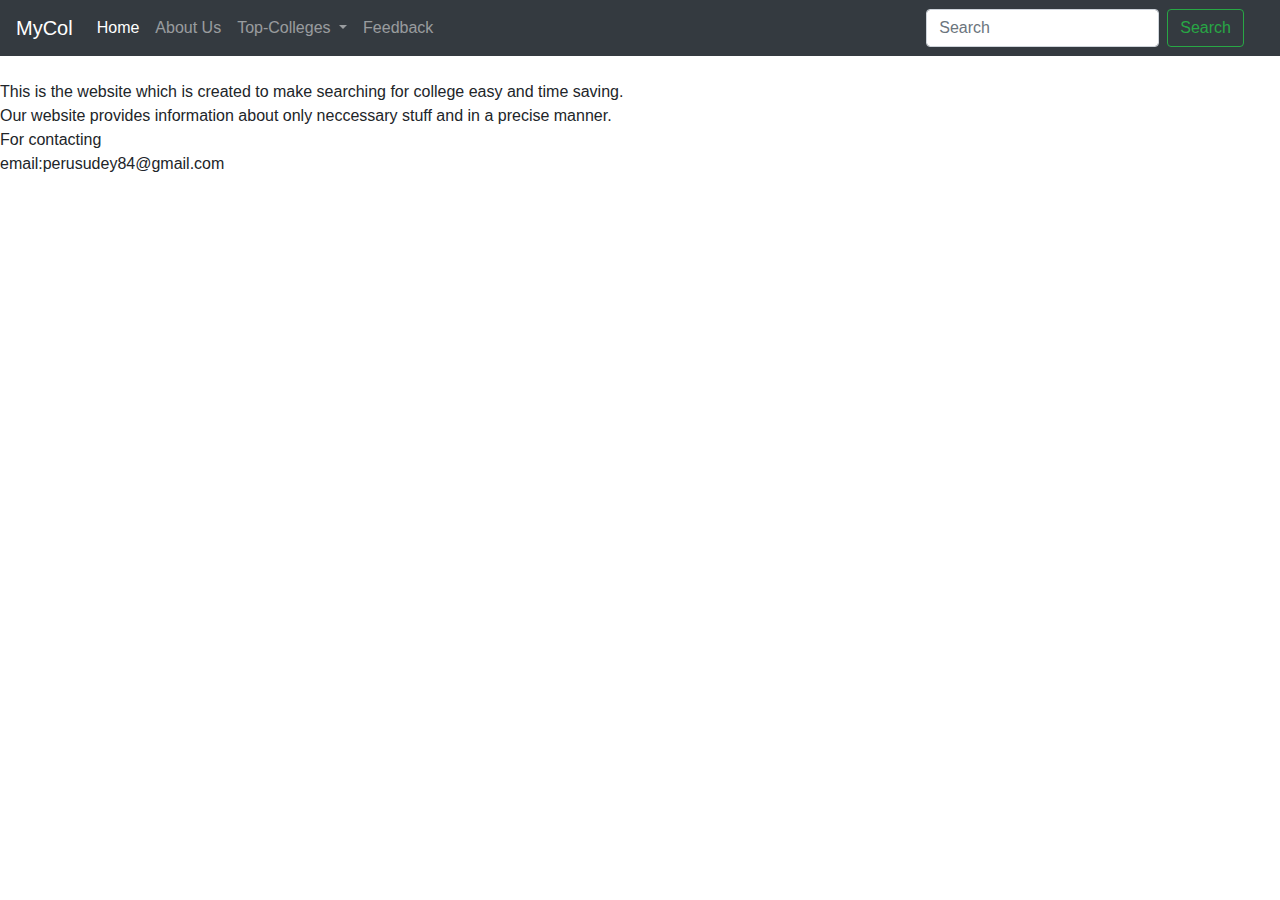
==== index.html @ ff6a6032 "Rename PROJECT TRAIL.HTML to index.html" ====
<html>
<head>
<title>website
</title>
<!-- Required meta tags always come first -->
<meta charset="utf-8">
<meta name="viewport" content="width=device-width, initial-scale=1, shrink-to-fit=no">
<meta http-equiv="x-ua-compatible" content="ie=edge">

<!-- Bootstrap CSS -->

<link rel="stylesheet" href="https://stackpath.bootstrapcdn.com/bootstrap/4.4.1/css/bootstrap.min.css" integrity="sha384-Vkoo8x4CGsO3+Hhxv8T/Q5PaXtkKtu6ug5TOeNV6gBiFeWPGFN9MuhOf23Q9Ifjh" crossorigin="anonymous">

<link rel="stylesheet" type='text/css' href='style.css'>
</head>

<body>

<!-- <nav class="navbar navbar-dark navbar-expand fixed-top">
    <div class="container-fluid">

    </div>
<p>MYCOL</p>

<ul>
<li><a href="project trail.html">Home</a></li>
<li><a href="#project trail.html">College</a>
<ul>
<li><a href="sies.html">S.I.E.S</a></li>
<li><a href="TERNA.html">TERNA</a><l/i>
<li><a href="rait.html">R.A.I.T</a></li>
<li><a href="pillai.html">PILLAI</a></li> 
<li><a href="agnel.html">FR.AGNEL</a></li>
</ul>
</li>
<li><a href="https://www.gmail.com">Contact us</a></li>
<li><a href="feedback.html">Feedback</a></li>
</ul>
</nav> -->
<nav class="navbar navbar-expand-lg navbar-dark bg-dark fixed-top">
    <a class="navbar-brand" href="#">MyCol</a>
    <button class="navbar-toggler" type="button" data-toggle="collapse" data-target="#navbarSupportedContent" aria-controls="navbarSupportedContent" aria-expanded="false" aria-label="Toggle navigation">
      <span class="navbar-toggler-icon"></span>
    </button>
  
    <div class="collapse navbar-collapse" id="navbarSupportedContent">
      <ul class="navbar-nav mr-auto">
        <li class="nav-item active">
          <a class="nav-link" href="#">Home <span class="sr-only">(current)</span></a>
        </li>
        <li class="nav-item">
          <a class="nav-link" href="#">About Us</a>
        </li>
        <li class="nav-item dropdown">
            <a class="nav-link dropdown-toggle" href="#" id="navbarDropdown" role="button" data-toggle="dropdown" aria-haspopup="true" aria-expanded="false">
              Top-Colleges
            </a>
            <div class="dropdown-menu" aria-labelledby="navbarDropdown">
              <a class="dropdown-item" href="sies.html">S.I.E.S</a>
              <div class="dropdown-divider"></div>
              <a class="dropdown-item" href="terna.html">TERNA</a>
              <div class="dropdown-divider"></div>
              <a class="dropdown-item" href="rait.html">R.A.I.T</a>
              <div class="dropdown-divider"></div>
              <a class="dropdown-item" href="pillai.html">PILLAI</a>
              <div class="dropdown-divider"></div>
              <a class="dropdown-item" href="agnel.html">FR.AGNEL</a>
            </div>
        </li>
        <li class="nav-item">
            <a class="nav-link" href="FEEDBACK.HTML">Feedback</a>
        </li>
      </ul>
      <form class="form-inline my-2 my-lg-0">
        <input class="form-control mr-sm-2" type="search" placeholder="Search" aria-label="Search">
        <button class="btn btn-outline-success my-2 my-sm-0" type="submit">Search</button>
      </form>
    </div>
</nav>
<h1>ABOUT US:</h1><br>
This is the website which is created to make searching for college easy and time saving.<br>
Our website provides information about only neccessary stuff and in a precise manner.<br>
For contacting <br>
email:perusudey84@gmail.com











<!-- Optional JavaScript -->
    <!-- jQuery first, then Popper.js, then Bootstrap JS -->
    <script src="https://code.jquery.com/jquery-3.4.1.slim.min.js" integrity="sha384-J6qa4849blE2+poT4WnyKhv5vZF5SrPo0iEjwBvKU7imGFAV0wwj1yYfoRSJoZ+n" crossorigin="anonymous"></script>
    <script src="https://cdn.jsdelivr.net/npm/popper.js@1.16.0/dist/umd/popper.min.js" integrity="sha384-Q6E9RHvbIyZFJoft+2mJbHaEWldlvI9IOYy5n3zV9zzTtmI3UksdQRVvoxMfooAo" crossorigin="anonymous"></script>
    <script src="https://stackpath.bootstrapcdn.com/bootstrap/4.4.1/js/bootstrap.min.js" integrity="sha384-wfSDF2E50Y2D1uUdj0O3uMBJnjuUD4Ih7YwaYd1iqfktj0Uod8GCExl3Og8ifwB6" crossorigin="anonymous"></script>
</body>
</html>
---- style.css ----
/* *
{
margin:0;
padding:0;
}
body
{
background-color:white;
}
nav
{
width:100%;
height:45px;
background-color:lightblue;
}
nav p
{
font-family:arial;
color:black;
font-size:24px;
line-height:40px;
float:left;
padding:0px 20px;
}
nav ul
{
float:left;
}
nav ul li
{
float:left;
list-style:none;
position:relative;
}
nav ul li a
{
display:block;
font-family:arial;
color:black;
font-size:14px;
padding:12px 14px;
text-decoration:none;
}
nav ul li ul
{
display:none;
position:absolute;
background-color:lightblue;
padding:5px;
border-radius:0px 0px 5px 5px;
}
nav ul li:hover ul
{
display:block;

}
nav ul li ul li
{
width:180px;
border-radius:2px;
}
nav ul li ul li a
{
padding:8px 14px;
}
nav ul li ul li a:hover
{
background-color:white;
} */
form{
    margin: 20px;
}
.container{
    padding-top: 50px;
}
.box{
    position: relative;
    direction: rtl;
}
.box a{
    font-size: 40px;
    color: #313131;
    transition: 0.3s all;
}
.box a:hover{
    color: #f1c40f;
}
.b1:hover ~ a{
    color: #f1c40f;

}
.b2:hover ~ a{
    color: #f1c40f;

}
.b3:hover ~ a{
    color: #f1c40f;

}
.b4:hover ~ a{
    color: #f1c40f;

}
.b5:hover ~ a{
    color: #f1c40f;

}
.rating-wrapper{
    direction: rtl;
}
.rating-wrapper input{
    display:none;
}
.rating-wrapper label{
    display: inline-block;
    width: 40px;
    position: relative;
    cursor: pointer;
}
.rating-wrapper label:before{
    content:"\2605";
    position: absolute;
    font-size:40px;
    display:inline-block;
    left: 0;
}
.rating-wrapper label:after{
    content:"\2605";
    position: absolute;
    font-size:40px;
    display:inline-block;
    color:#f1c40f;
    opacity: 0;
    left: 0;
}
.rating-wrapper label:hover:after,
.rating-wrapper label:hover ~ label:after,
.rating-wrapper input:checked ~ label:after{
    opacity: 1;
}
form.button{
    padding-top: 50px;
    margin: 20pxS;
}
div.useless{
    color: #fff;
}
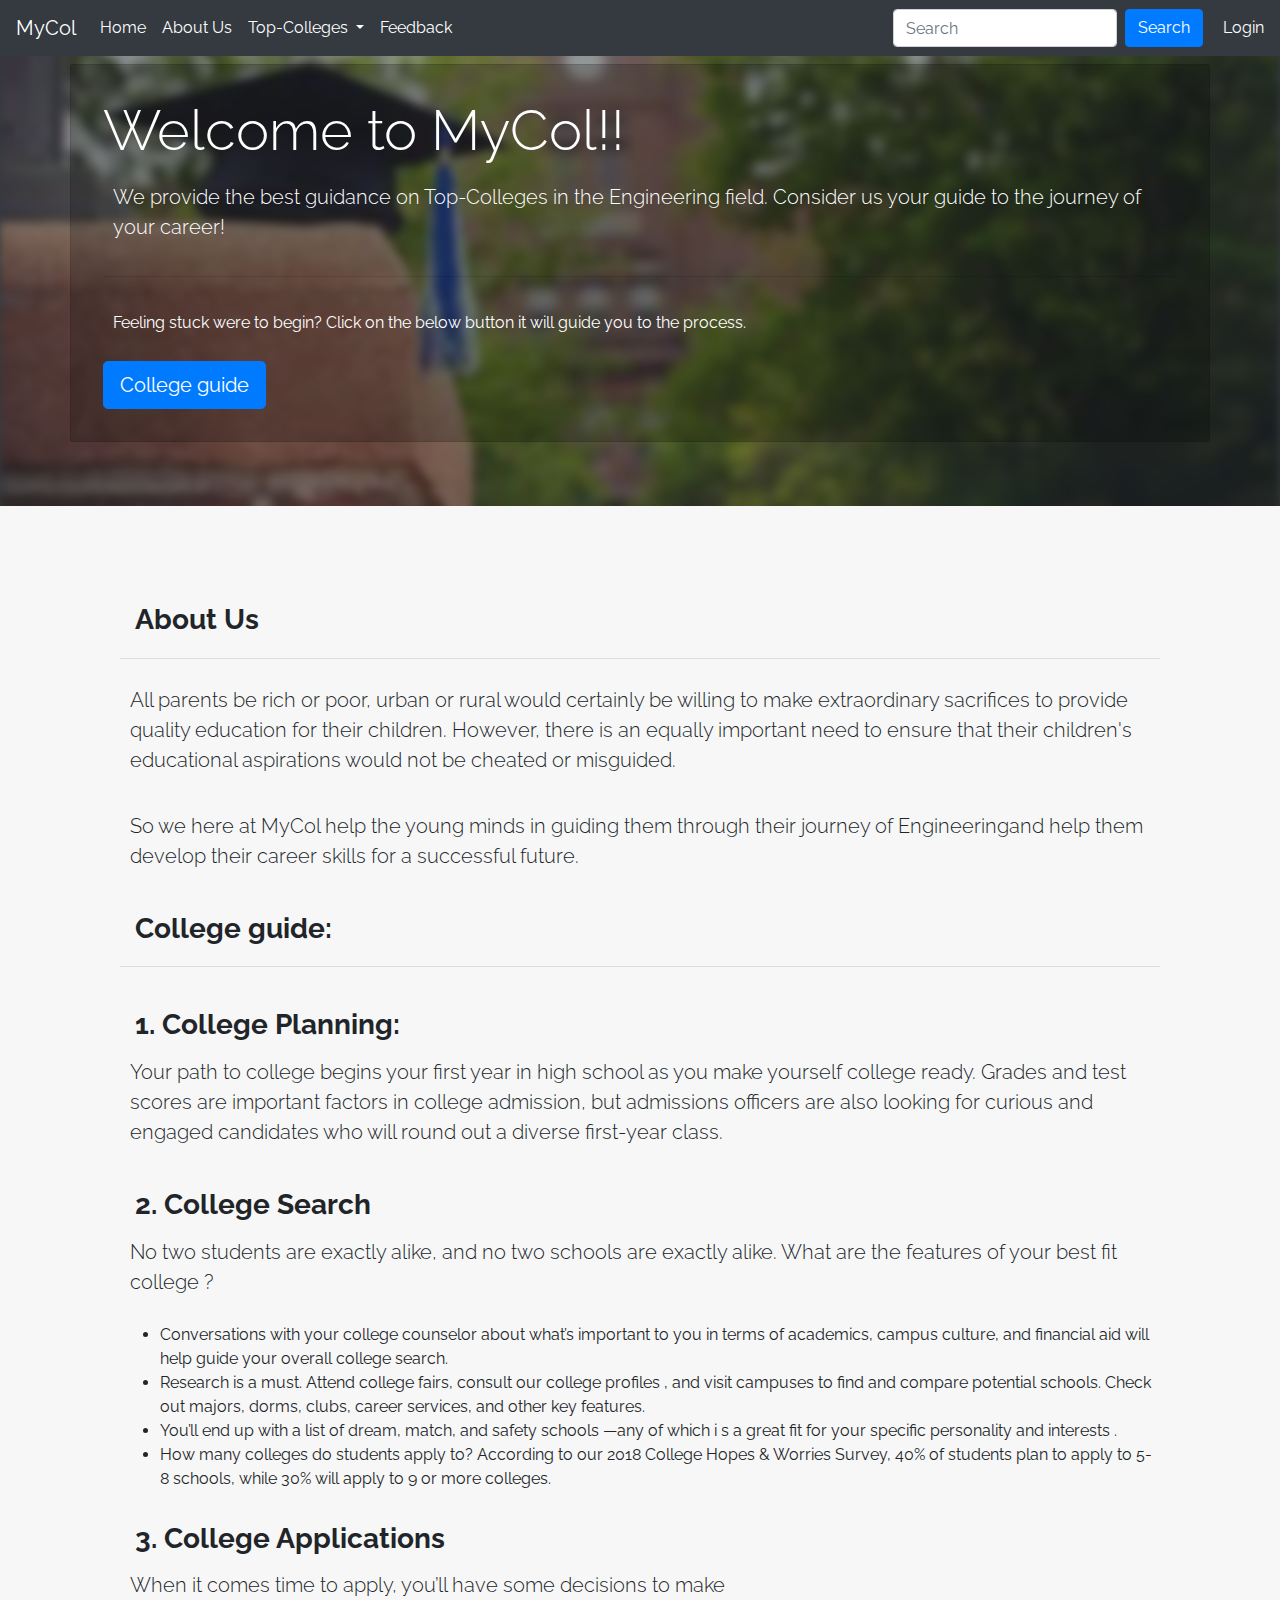
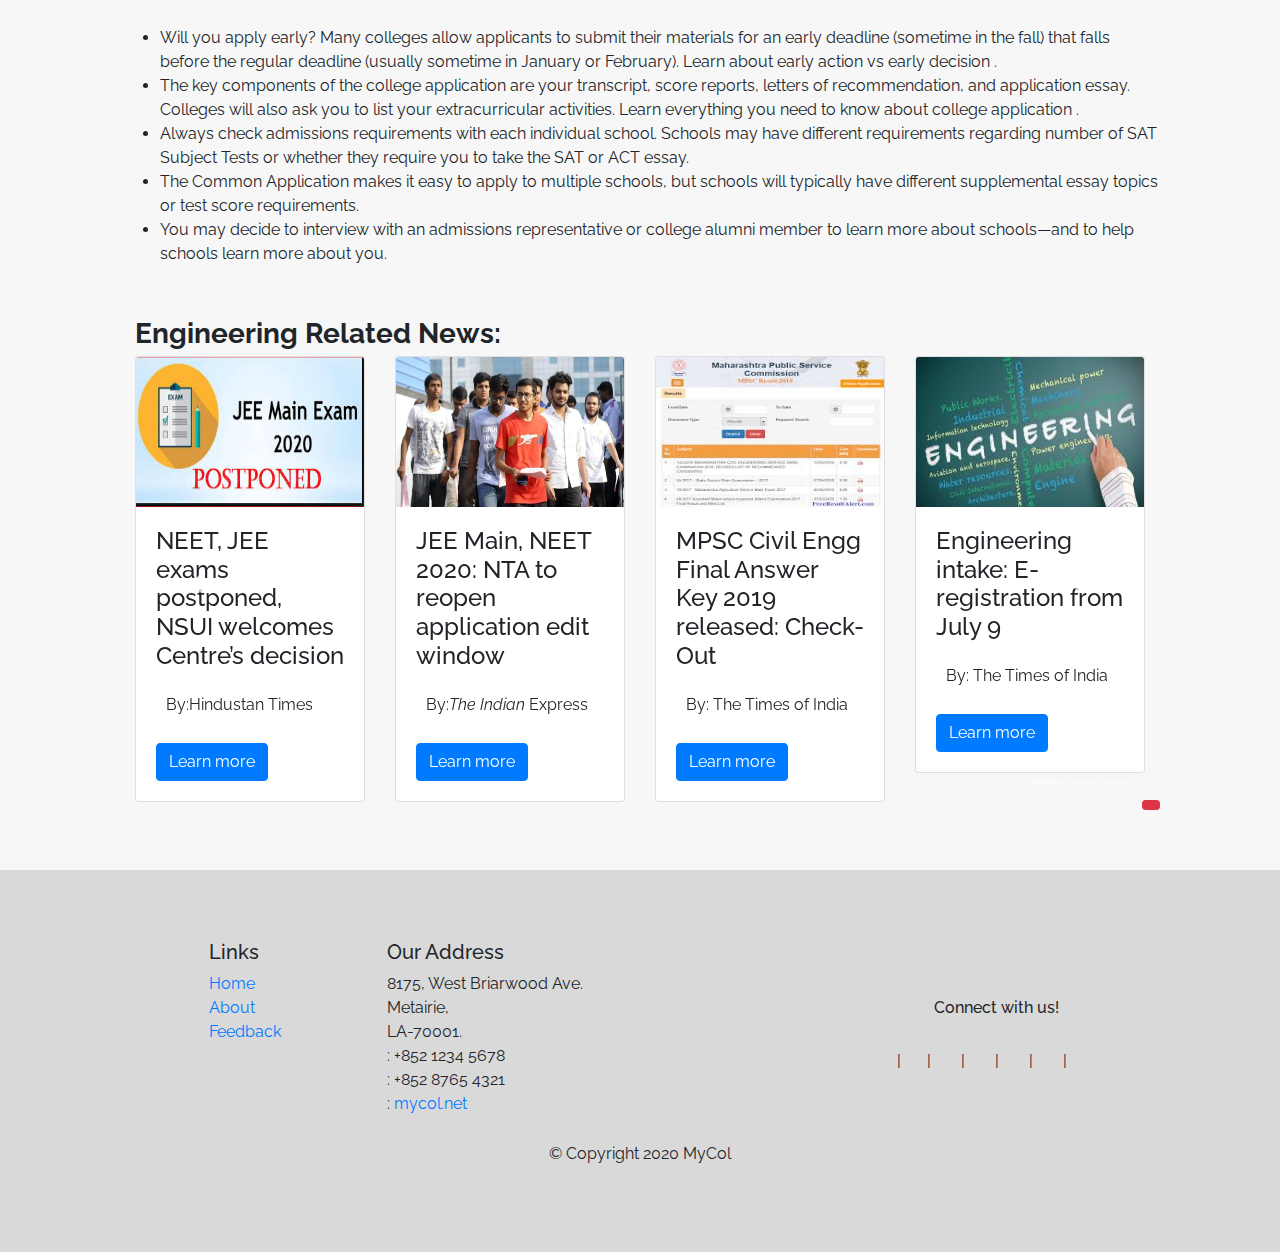
==== commit e8a9c0f9: "Add files via upload" ====
--- a/index.html
+++ b/index.html
@@ -1,105 +1,375 @@
-<html>
+<html lang="en">
 <head>
-<title>website
-</title>
-<!-- Required meta tags always come first -->
-<meta charset="utf-8">
-<meta name="viewport" content="width=device-width, initial-scale=1, shrink-to-fit=no">
-<meta http-equiv="x-ua-compatible" content="ie=edge">
-
-<!-- Bootstrap CSS -->
-
-<link rel="stylesheet" href="https://stackpath.bootstrapcdn.com/bootstrap/4.4.1/css/bootstrap.min.css" integrity="sha384-Vkoo8x4CGsO3+Hhxv8T/Q5PaXtkKtu6ug5TOeNV6gBiFeWPGFN9MuhOf23Q9Ifjh" crossorigin="anonymous">
-
-<link rel="stylesheet" type='text/css' href='style.css'>
+    <meta charset="UTF-8">
+    <meta name="viewport" content="width=device-width, initial-scale=1.0">
+    <!-- <link rel="stylesheet" type='text/css' href='style.css'> -->
+    <link rel="stylesheet" href="https://stackpath.bootstrapcdn.com/bootstrap/4.4.1/css/bootstrap.min.css" integrity="sha384-Vkoo8x4CGsO3+Hhxv8T/Q5PaXtkKtu6ug5TOeNV6gBiFeWPGFN9MuhOf23Q9Ifjh" crossorigin="anonymous">
+    <title>MyCol</title>
+    <link rel="stylesheet" href="style.css" type="text/css">
+    <link href="https://fonts.googleapis.com/css2?family=Lora:wght@700&family=Playfair+Display&family=Raleway:wght@300&display=swap" rel="stylesheet">
+    <link rel="apple-touch-icon" sizes="180x180" href="/apple-touch-icon.png">
+    <link rel="icon" type="image/png" sizes="32x32" href="/favicon-32x32.png">
+    <link rel="icon" type="image/png" sizes="16x16" href="/favicon-16x16.png">
+    <link rel="manifest" href="/site.webmanifest">
+    <link rel="stylesheet" href="font-awesome-4.7.0/css/font-awesome.min.css">
+
 </head>
-
 <body>
-
-<!-- <nav class="navbar navbar-dark navbar-expand fixed-top">
-    <div class="container-fluid">
-
+    <nav class="navbar navbar-expand-lg navbar-dark bg-dark fixed-top">
+        
+            <button class="navbar-toggler" type="button" data-toggle="collapse" data-target="#navbarSupportedContent" aria-controls="navbarSupportedContent" aria-expanded="false" aria-label="Toggle navigation">
+                <span class="navbar-toggler-icon"></span>
+            </button>
+            <a class="navbar-brand" href="index.html">MyCol</a>
+        <div class="collapse navbar-collapse" id="navbarSupportedContent">
+            <ul class="navbar-nav mr-auto">
+                <li class="nav-item">
+                <a class="nav-link" href="#"><i class="fa fa-home" aria-hidden="true"></i>
+                 Home <span class="sr-only">(current)</span></a>
+                </li>
+                <li class="nav-item">
+                <a class="nav-link" href="aboutus.html"><i class="fa fa-info" aria-hidden="true"></i>
+                 About Us</a>
+                </li>
+                <li class="nav-item dropdown">
+                <a class="nav-link dropdown-toggle" href="#" id="navbarDropdown" role="button" data-toggle="dropdown" aria-haspopup="true" aria-expanded="false">
+                    <i class="fa fa-graduation-cap" aria-hidden="true"></i>
+                   Top-Colleges
+                </a>
+                <div class="dropdown-menu" aria-labelledby="navbarDropdown">
+                    <a class="dropdown-item" href="sies.html">S.I.E.S</a>
+                    <div class="dropdown-divider"></div>
+                    <a class="dropdown-item" href="terna.html">TERNA</a>
+                    <div class="dropdown-divider"></div>
+                    <a class="dropdown-item" href="rait.html">R.A.I.T</a>
+                    <div class="dropdown-divider"></div>
+                    <a class="dropdown-item" href="pillai.html">PILLAI</a>
+                    <div class="dropdown-divider"></div>
+                    <a class="dropdown-item" href="agnel.html">FR.AGNEL</a>
+                </div>
+                </li>
+                <li class="nav-item">
+                <a class="nav-link" href="FEEDBACK.HTML"><i class="fa fa-comment" aria-hidden="true"></i>
+                     Feedback</a>
+                </li>
+            </ul>
+            <form class="form-inline my-2 my-lg-0">
+                <input class="form-control mr-sm-2" type="search" placeholder="Search" aria-label="Search">
+                <button class="btn btn-primary my-2 my-sm-0"  type="submit">Search</button>
+            </form>
+            <span class="navbar-text">
+              <a id="login">
+                  <span class="fa fa-sign-in"></span> Login
+              </a>
+          </span>
+        </div>
+        
+    </nav>
+    <div id="loginModal" class="modal fade" role="dialog">
+      <div class="modal-dialog modal-lg" role="content">
+          <div class="modal-content">
+              <div class="modal-header">
+                  <h4 class="modal-title">Login</h4>
+                  <button type="button" class="close" data-dismiss="modal">
+                      &times;
+                  </button>
+              </div>
+              <div class="modal-body">
+                  <form>
+                      <div class="form-row">
+                          <div class="form-group col-sm-4">
+                                  <label class="sr-only" for="exampleInputEmail3">Email address</label>
+                                  <input type="email" class="form-control form-control-sm mr-1" id="exampleInputEmail3" placeholder="Enter email">
+                          </div>
+                          <div class="form-group col-sm-4">
+                              <label class="sr-only" for="exampleInputPassword3">Password</label>
+                              <input type="password" class="form-control form-control-sm mr-1" id="exampleInputPassword3" placeholder="Password">
+                          </div>
+                          <div class="col-sm-auto">
+                              <div class="form-check">
+                                  <input class="form-check-input" type="checkbox">
+                                  <label class="form-check-label"> Remember me
+                                  </label>
+                              </div>
+                          </div>
+                      </div>
+                      <div class="form-row">
+                          <button type="button" class="btn btn-secondary btn-sm ml-auto" data-dismiss="modal">Cancel</button>
+                          <button type="submit" class="btn btn-primary btn-sm ml-1">Sign in</button>  
+
+                      </div>
+                  </form>
+              </div>
+          </div>
+      </div>
+  </div>
+    <div class="jumbotron jumbotron-fluid bg-dark">
+        <div class="jumbotron-background">
+          <img src="grad2.jpg" class="blur" width="100%">
+        </div>
+      
+        <div class="container text-white">
+      
+          <h1 class="display-4">Welcome to MyCol!!</h1>
+          <p class="lead">We provide the best guidance on Top-Colleges in the Engineering field. Consider us your guide to the journey of your career!</p>
+          <hr class="my-4">
+          <p>Feeling stuck were to begin? Click on the below button it will guide you to the process.</p>
+          <a class="btn btn-primary btn-lg" href="#college-guide" role="button">College guide</a>
+      
+        </div>
     </div>
-<p>MYCOL</p>
-
-<ul>
-<li><a href="project trail.html">Home</a></li>
-<li><a href="#project trail.html">College</a>
-<ul>
-<li><a href="sies.html">S.I.E.S</a></li>
-<li><a href="TERNA.html">TERNA</a><l/i>
-<li><a href="rait.html">R.A.I.T</a></li>
-<li><a href="pillai.html">PILLAI</a></li> 
-<li><a href="agnel.html">FR.AGNEL</a></li>
-</ul>
-</li>
-<li><a href="https://www.gmail.com">Contact us</a></li>
-<li><a href="feedback.html">Feedback</a></li>
-</ul>
-</nav> -->
-<nav class="navbar navbar-expand-lg navbar-dark bg-dark fixed-top">
-    <a class="navbar-brand" href="#">MyCol</a>
-    <button class="navbar-toggler" type="button" data-toggle="collapse" data-target="#navbarSupportedContent" aria-controls="navbarSupportedContent" aria-expanded="false" aria-label="Toggle navigation">
-      <span class="navbar-toggler-icon"></span>
-    </button>
-  
-    <div class="collapse navbar-collapse" id="navbarSupportedContent">
-      <ul class="navbar-nav mr-auto">
-        <li class="nav-item active">
-          <a class="nav-link" href="#">Home <span class="sr-only">(current)</span></a>
-        </li>
-        <li class="nav-item">
-          <a class="nav-link" href="#">About Us</a>
-        </li>
-        <li class="nav-item dropdown">
-            <a class="nav-link dropdown-toggle" href="#" id="navbarDropdown" role="button" data-toggle="dropdown" aria-haspopup="true" aria-expanded="false">
-              Top-Colleges
-            </a>
-            <div class="dropdown-menu" aria-labelledby="navbarDropdown">
-              <a class="dropdown-item" href="sies.html">S.I.E.S</a>
-              <div class="dropdown-divider"></div>
-              <a class="dropdown-item" href="terna.html">TERNA</a>
-              <div class="dropdown-divider"></div>
-              <a class="dropdown-item" href="rait.html">R.A.I.T</a>
-              <div class="dropdown-divider"></div>
-              <a class="dropdown-item" href="pillai.html">PILLAI</a>
-              <div class="dropdown-divider"></div>
-              <a class="dropdown-item" href="agnel.html">FR.AGNEL</a>
+    <div class="container">
+        <div class="row">
+            <div class="col-sm-12 col-lg-12">
+                <h3 class="row-header col-12">About Us</h3>
+                <hr>
+                <p class="lead">All parents be rich or poor, urban or rural would certainly be willing to make extraordinary sacrifices to provide quality education for their children. However, there is an equally important need to ensure that their children's educational aspirations would not be cheated or misguided.</p>
+                <p class="lead">So we here at MyCol help the young minds in guiding them through their journey of Engineeringand help them develop their career skills for a successful future.</p>
             </div>
-        </li>
-        <li class="nav-item">
-            <a class="nav-link" href="FEEDBACK.HTML">Feedback</a>
-        </li>
-      </ul>
-      <form class="form-inline my-2 my-lg-0">
-        <input class="form-control mr-sm-2" type="search" placeholder="Search" aria-label="Search">
-        <button class="btn btn-outline-success my-2 my-sm-0" type="submit">Search</button>
-      </form>
+        </div>
+        <div  id="college-guide">
+            <div class="row">
+                <div class="col-lg-12 col-sm-12">
+                    <h3 class="row-header col-12">College guide:</h3>
+                    <hr>
+                    <div class="row-content">
+                        <h3 class="row-header col-12">1. College Planning:</h3>
+                        <p class="lead">Your path to college begins your first year in high school as you make yourself college ready. Grades and test scores are important factors in college admission, but admissions officers are also looking for curious and engaged candidates who will round out a diverse first-year class.</p>
+                        <h3 class="row-header col-12">2. College Search</h3>
+                        <p class="lead">No two students are exactly alike, and no two schools are exactly alike. What are the features of your best fit college ?</p>
+                        <ul>
+                            <li>Conversations with your college counselor about what’s important to you in terms of academics, campus culture, and financial aid will help guide your overall college search.</li>
+                            <li>Research is a must. Attend college fairs, consult our college profiles , and visit campuses to find and compare potential schools. Check out majors, dorms, clubs, career services, and other key features.</li>
+                            <li>You’ll end up with a list of dream, match, and safety schools —any of which i s a great fit for your specific personality and interests .</li>
+                            <li>How many colleges do students apply to? According to our 2018 College Hopes & Worries Survey, 40% of students plan to apply to 5-8 schools, while 30% will apply to 9 or more colleges.</li>
+                        </ul>
+                        <h3 class="row-header col-12">3. College Applications</h3>
+                        <p class="lead">When it comes time to apply, you’ll have some decisions to make</p>
+                        <ul>
+                            <li>Will you apply early? Many colleges allow applicants to submit their materials for an early deadline (sometime in the fall) that falls before the regular deadline (usually sometime in January or February). Learn about early action vs early decision .</li>
+                            <li>The key components of the college application are your transcript, score reports, letters of recommendation, and application essay. Colleges will also ask you to list your extracurricular activities. Learn everything you need to know about college application .</li>
+                            <li>Always check admissions requirements with each individual school. Schools may have different requirements regarding number of SAT Subject Tests or whether they require you to take the SAT or ACT essay.</li>
+                            <li>The Common Application makes it easy to apply to multiple schools, but schools will typically have different supplemental essay topics or test score requirements.</li>
+                        <li>You may decide to interview with an admissions representative or college alumni member to learn more about schools—and to help schools learn more about you.</li>
+                    </ul>
+                </div>
+            </div>
+        </div>
+    </div>    
+    <div >
+        <div class="row row-content">
+            <div class="col">
+                <h3 class="row-header col-12">Engineering Related News:</h3>
+                <!--Carousel Wrapper-->
+                <div id="multi-item-example" class="carousel slide carousel-multi-item" data-ride="carousel">
+                    
+                    <!--Controls-->
+                    <div class="controls-top">
+                        <!-- <a class="btn-floating" href="#multi-item-example" data-slide="prev"><i class="fas fa-chevron-left"></i></a>
+                            <a class="btn-floating" href="#multi-item-example" data-slide="next"><i
+                                class="fas fa-chevron-right"></i></a> -->
+                                <a class="carousel-control-prev" href="#multi-item-example" role="button" data-slide="prev">
+                                    <span class="carousel-control-prev-icon"></span>
+                                </a>
+                                <a class="carousel-control-next" href="#multi-item-example" role="button" data-slide="next">
+                                    <span class="carousel-control-next-icon"></span>
+                                </div>
+                                <!--/.Controls-->
+                                
+                                <!--Indicators-->
+                                <ol class="carousel-indicators">
+                                    <li data-target="#multi-item-example" data-slide-to="0" class="active"></li>
+                                    <li data-target="#multi-item-example" data-slide-to="1"></li>
+                                    <li data-target="#multi-item-example" data-slide-to="2"></li>
+                                    
+                                </ol>
+                    <a class="carousel-control-prev" href="#multi-item-example" role="button" data-slide="prev">
+                        <span class="carousel-control-prev-icon"></span>
+                    </a>
+                    <a class="carousel-control-next" href="#multi-item-example" role="button" data-slide="next">
+                        <span class="carousel-control-next-icon"></span>
+                    </a>
+                    <button class="btn btn-danger btn-sm btn-1" type="button" id="carouselButton" title="click here to pause">
+                        <span class="fa fa-pause"></span>
+                    </button>
+                    <!--/.Indicators-->
+                    
+                    <!--Slides-->
+                    <div class="carousel-inner" role="listbox">
+                        
+                        <!--First slide-->
+                        <div class="carousel-item active">
+                            
+                            <div class="col-md-3" style="float:left">
+                                <div class="card mb-2">
+                                    <img class="card-img-top"
+                            src="jeemains1.jpg" alt="Card image cap" height="150px">
+                            <div class="card-body">
+                                <h4 class="card-title">NEET, JEE exams postponed, NSUI welcomes Centre’s decision</h4>
+                                <p class="card-text">By:Hindustan Times</p>
+                                <a class="btn btn-primary text-white" href="https://hindustantimes.com/education/neet-jee-exams-postponed-nsui-welcomes-centre-s-decision/story-gsIPAHvQp2HndIcRZgpj9I.html">
+                                    Learn more</a>
+                                    
+                                </div>
+                            </div>
+                        </div>
+                        
+                        <div class="col-md-3" style="float:left">
+                            <div class="card mb-2">
+                                <img class="card-img-top"
+                                src="jeemains.webp" alt="Card image cap" height="150px">
+                                <div class="card-body">
+                                    <h4 class="card-title">JEE Main, NEET 2020: NTA to reopen application edit window</h4>
+                                    <p class="card-text">By:<em>The Indian</em> Express</p>
+                                    <a class="btn btn-primary text-white" href="https://indianexpress.com/article/education/neet-2020-jee-main-news-admit-card-result-date-application-form-edit-exam-centre-ntaneet-ac-in-6488885/">
+                                        Learn more</a>
+                                    </div>
+                                </div>
+                            </div>
+                            
+                            <div class="col-md-3" style="float:left">
+                                <div class="card mb-2">
+                                    <img class="card-img-top"
+                                    src="mpsc.jpg" alt="Card image cap" height="150px">
+                                    <div class="card-body">
+                                        <h4 class="card-title">MPSC Civil Engg Final Answer Key 2019 released: Check-Out</h4>
+                                        <p class="card-text">By: The Times of India</p>
+                                        <a class="btn btn-primary text-white" href="https://timesofindia.indiatimes.com/home/education/news/mpsc-civil-engg-final-answer-key-2019-released/articleshow/76337686.cms">Learn more</a>
+                                    </div>
+                                </div>
+                            </div>
+                            
+                            <div class="col-md-3" style="float:left">
+                                <div class="card mb-2">
+                                    <img class="card-img-top"
+                                    src="etake.jpg" alt="Card image cap" height="150px">
+                                    <div class="card-body">
+                                        <h4 class="card-title">Engineering intake: E-registration from July 9</h4>
+                                        <p class="card-text">By: The Times of India</p>
+                                        <a class="btn btn-primary text-white" href="https://timesofindia.indiatimes.com/city/ahmedabad/engineering-intake-e-registration-from-july-9/articleshow/76719499.cms">Learn more</a>
+                                    </div>
+                                </div>
+                            </div>
+                            
+                        </div>
+                        <!--/.First slide-->
+                        
+                        <!--Second slide-->
+                        <div class="carousel-item">
+                            
+                            <div class="col-md-3" style="float:left">
+                                <div class="card mb-2">
+                                    <img class="card-img-top"
+                                    src="cet.webp" alt="Card image cap" height="150px">
+                                    <div class="card-body">
+                                        <h4 class="card-title">MHT CET 2020 postponed till further notice as per Govt</h4>
+                                        <p class="card-text">By: The Times of India</p>
+                                        <a class="btn btn-primary text-white" href="https://timesofindia.indiatimes.com/home/education/news/mht-cet-2020-postponed-till-further-notice/articleshow/75493263.cms">Learn more</a>
+                                    </div>
+                                </div>
+                            </div>
+                            
+                            <div class="col-md-3" style="float:left">
+                                <div class="card mb-2">
+                                    <img class="card-img-top"
+                                    src="exams.jpg" alt="Card image cap" height="150px">
+                                    <div class="card-body">
+                                        <h4 class="card-title">Popular national-level engineering entrance exams & elig ..</h4>
+                            <p class="card-text">By: The Times of India</p>
+                            <a class="btn btn-primary text-white" href="https://timesofindia.indiatimes.com/home/education/news/popular-national-level-engineering-entrance-exams-eligibility/articleshow/75291705.cms">Learn more</a>
+                        </div>
+                    </div>
+                </div>
+                
+                <div class="col-md-3" style="float:left">
+                    <div class="card mb-2">
+                        <img class="card-img-top"
+                        src="final.webp" alt="Card image cap" height="150px">
+                        <div class="card-body">
+                            <h4 class="card-title">Maharashtra: Final-year exams optional; decision on engineer..</h4>
+                            <p class="card-text">By: The Times of India</p>
+                            <a class="btn btn-primary text-white" href="https://timesofindia.indiatimes.com/city/mumbai/maharashtra-final-year-exams-optional-decision-on-engineering-law-later/articleshow/76474810.cms">Learn more</a>
+                        </div>
+                    </div>
+                </div>
+                
+                <div class="col-md-3" style="float:left">
+                    <div class="card mb-2">
+                        <img class="card-img-top"
+                        src="viva.jpg" alt="Card image cap" height="150px">
+                        <div class="card-body">
+                            <h4 class="card-title">Mumbai University conducts first online viva for an engineer ..</h4>
+                            <p class="card-text">By: The Times of India</p>
+                            <a class="btn btn-primary text-white" href="https://timesofindia.indiatimes.com/home/education/news/mumbai-university-conducts-first-online-viva-for-an-engineering-student-more-to-follow/articleshow/76055071.cms">Learn more</a>
+                        </div>
+                    </div>
+                </div>
+                
+            </div>
+            <!--/.Second slide-->
+            
+            
+                
+        </div>
+        <!--/.Slides-->
+        
     </div>
-</nav>
-<h1>ABOUT US:</h1><br>
-This is the website which is created to make searching for college easy and time saving.<br>
-Our website provides information about only neccessary stuff and in a precise manner.<br>
-For contacting <br>
-email:perusudey84@gmail.com
-
-
-
-
-
-
-
-
-
-
-
-<!-- Optional JavaScript -->
-    <!-- jQuery first, then Popper.js, then Bootstrap JS -->
+    <!--/.Carousel Wrapper-->
+</div>
+
+</div>
+
+</div>
+
+
+</div>
+      <footer class="footer">
+        <div class="container">
+            <div class="row">             
+                <div class="col-4 offset-1 col-sm-2">
+                    <h5>Links</h5>
+                    <ul class="list-unstyled">
+                        <li><a href="#">Home</a></li>
+                        <li><a href="aboutus.html">About</a></li>
+                        <li><a href="FEEDBACK.HTML">Feedback</a></li>
+                    </ul>
+                </div>
+                <div class="col-7 col-sm-5">
+                    <h5>Our Address</h5>
+                    <address>
+                        8175, West Briarwood Ave.<br>
+                        Metairie,<br> 
+                        LA-70001.<br>
+		              <i class="fa fa-phone fa-lg"></i>: +852 1234 5678<br>
+                      <i class="fa fa-fax fa-lg"></i>: +852 8765 4321<br>
+                      <i class="fa fa-envelope fa-lg"></i>: <a href="mailto:varunshinde.10601@gmail.com">mycol.net</a>
+		           </address>
+                </div>
+                <div class="col-12 col-sm-4 align-self-center">
+                    <div class="text-center">
+                        <h6>Connect with us!</h6><br>
+                        |<a class="btn btn-social-icon btn-google" href="http://google.com/"><i class="fa fa-google-plus fa-lg"></i></a>|
+                        <a class="btn btn-social-icon btn-facebook" href="http://www.facebook.com/profile.php?id="><i class="fa fa-facebook-official fa-lg" aria-hidden="true"></i>
+                        </a>|
+                        <a class="btn btn-social-icon btn-linkedin" href="http://www.linkedin.com/in/"><i class="fa fa-linkedin fa-lg"></i></a>|
+                        <a class="btn btn-social-icon btn-twitter" href="http://twitter.com/"><i class="fa fa-twitter fa-lg"></i></a>|
+                        <a class="btn btn-social-icon btn-google" href="http://youtube.com/"><i class="fa fa-envelope fa-lg"></i></a>|
+                        <a class="btn btn-social-icon" href="mailto:"></a>
+                    </div>
+                </div>
+           </div>
+           <div class="row justify-content-center">             
+                <div class="col-auto">
+                    <p>© Copyright 2020 MyCol</p>
+                </div>
+           </div>
+
+        </div>
+      </footer>
+      <!-- jQuery first, then Popper.js, then Bootstrap JS -->
     <script src="https://code.jquery.com/jquery-3.4.1.slim.min.js" integrity="sha384-J6qa4849blE2+poT4WnyKhv5vZF5SrPo0iEjwBvKU7imGFAV0wwj1yYfoRSJoZ+n" crossorigin="anonymous"></script>
     <script src="https://cdn.jsdelivr.net/npm/popper.js@1.16.0/dist/umd/popper.min.js" integrity="sha384-Q6E9RHvbIyZFJoft+2mJbHaEWldlvI9IOYy5n3zV9zzTtmI3UksdQRVvoxMfooAo" crossorigin="anonymous"></script>
     <script src="https://stackpath.bootstrapcdn.com/bootstrap/4.4.1/js/bootstrap.min.js" integrity="sha384-wfSDF2E50Y2D1uUdj0O3uMBJnjuUD4Ih7YwaYd1iqfktj0Uod8GCExl3Og8ifwB6" crossorigin="anonymous"></script>
+    <script src="java.js"></script>
 </body>
-</html>
-
-
-
+</html>--- a/style.css
+++ b/style.css
@@ -70,8 +70,8 @@
 form{
     margin: 20px;
 }
-.container{
-    padding-top: 50px;
+div.container{
+    padding: 50px;
 }
 .box{
     position: relative;
@@ -144,4 +144,133 @@
 }
 div.useless{
     color: #fff;
-}+}
+.navbar-dark .navbar-nav .nav-link {
+    color: white;
+}
+
+
+*{
+    font-family: 'Raleway', sans-serif;
+
+}
+nav div.container{
+    padding: 0;
+}
+body {
+    font-family: "Lato", sans-serif;
+  }
+  
+  .sidenav {
+    height: 100%;
+    width: 0;
+    position: fixed;
+    z-index: 1;
+    top: 0;
+    left: 0;
+    background-color: #111;
+    overflow-x: hidden;
+    transition: 0.5s;
+    padding-top: 60px;
+  }
+  
+  .sidenav a {
+    padding: 8px 8px 8px 32px;
+    text-decoration: none;
+    font-size: 25px;
+    color: #818181;
+    display: block;
+    transition: 0.3s;
+  }
+  
+  .sidenav a:hover {
+    color: #f1f1f1;
+  }
+  
+  .sidenav .closebtn {
+    position: absolute;
+    top: 0;
+    right: 25px;
+    font-size: 36px;
+    margin-left: 50px;
+  }
+  
+  @media screen and (max-height: 450px) {
+    .sidenav {padding-top: 15px;}
+    .sidenav a {font-size: 18px;}
+  }
+  .jumbotron {
+    position:relative;
+    overflow:hidden;
+  }
+  
+  .jumbotron .container {
+    position:relative;
+    z-index:2;
+    
+    background:rgba(0,0,0,0.2);
+    padding:2rem;
+    border:1px solid rgba(0,0,0,0.1);
+    border-radius:3px;
+  }
+  
+  .jumbotron-background {
+    object-fit:cover;
+    font-family: 'object-fit: cover;';
+    position:absolute;
+    top:0;
+    z-index:1;
+    width:100%;
+    height:100%;
+    opacity:0.5;
+  }
+  
+  img.blur {
+      -webkit-filter: blur(4px);
+      filter: blur(4px);
+    filter:progid:DXImageTransform.Microsoft.Blur(PixelRadius='4');
+  
+  }
+  .footer{
+    background-color: #d9d9d9;
+    padding: 20px 0px 10px 0px;
+}  
+.row-header{
+    margin: 0px auto;
+    font-weight: bolder;
+    padding-top: 15px;
+    padding-bottom: 5px;
+}
+.row-content {
+    image-resolution: 5px;
+    padding: 10px 0px;
+    min-height: 370px;
+}
+p{
+    padding: 10px;
+}
+body{
+    background-color: #f7f7f7;
+}
+#carouselButton{
+    right: 0px;
+    position: absolute;
+    bottom: 0px;
+    z-index: 1;
+}  
+.modal-header{
+    background-color: #343a40;
+} 
+.close{
+    color:#ddd;
+} 
+.close:hover{
+    color: #ddd;
+}
+.modal-title{
+        color:#ddd;
+    }
+    
+.modal-body{
+        background-color: floralwhite;
+}    
--- a/style.css
+++ b/style.css
@@ -70,8 +70,8 @@
 form{
     margin: 20px;
 }
-.container{
-    padding-top: 50px;
+div.container{
+    padding: 50px;
 }
 .box{
     position: relative;
@@ -144,4 +144,133 @@
 }
 div.useless{
     color: #fff;
-}+}
+.navbar-dark .navbar-nav .nav-link {
+    color: white;
+}
+
+
+*{
+    font-family: 'Raleway', sans-serif;
+
+}
+nav div.container{
+    padding: 0;
+}
+body {
+    font-family: "Lato", sans-serif;
+  }
+  
+  .sidenav {
+    height: 100%;
+    width: 0;
+    position: fixed;
+    z-index: 1;
+    top: 0;
+    left: 0;
+    background-color: #111;
+    overflow-x: hidden;
+    transition: 0.5s;
+    padding-top: 60px;
+  }
+  
+  .sidenav a {
+    padding: 8px 8px 8px 32px;
+    text-decoration: none;
+    font-size: 25px;
+    color: #818181;
+    display: block;
+    transition: 0.3s;
+  }
+  
+  .sidenav a:hover {
+    color: #f1f1f1;
+  }
+  
+  .sidenav .closebtn {
+    position: absolute;
+    top: 0;
+    right: 25px;
+    font-size: 36px;
+    margin-left: 50px;
+  }
+  
+  @media screen and (max-height: 450px) {
+    .sidenav {padding-top: 15px;}
+    .sidenav a {font-size: 18px;}
+  }
+  .jumbotron {
+    position:relative;
+    overflow:hidden;
+  }
+  
+  .jumbotron .container {
+    position:relative;
+    z-index:2;
+    
+    background:rgba(0,0,0,0.2);
+    padding:2rem;
+    border:1px solid rgba(0,0,0,0.1);
+    border-radius:3px;
+  }
+  
+  .jumbotron-background {
+    object-fit:cover;
+    font-family: 'object-fit: cover;';
+    position:absolute;
+    top:0;
+    z-index:1;
+    width:100%;
+    height:100%;
+    opacity:0.5;
+  }
+  
+  img.blur {
+      -webkit-filter: blur(4px);
+      filter: blur(4px);
+    filter:progid:DXImageTransform.Microsoft.Blur(PixelRadius='4');
+  
+  }
+  .footer{
+    background-color: #d9d9d9;
+    padding: 20px 0px 10px 0px;
+}  
+.row-header{
+    margin: 0px auto;
+    font-weight: bolder;
+    padding-top: 15px;
+    padding-bottom: 5px;
+}
+.row-content {
+    image-resolution: 5px;
+    padding: 10px 0px;
+    min-height: 370px;
+}
+p{
+    padding: 10px;
+}
+body{
+    background-color: #f7f7f7;
+}
+#carouselButton{
+    right: 0px;
+    position: absolute;
+    bottom: 0px;
+    z-index: 1;
+}  
+.modal-header{
+    background-color: #343a40;
+} 
+.close{
+    color:#ddd;
+} 
+.close:hover{
+    color: #ddd;
+}
+.modal-title{
+        color:#ddd;
+    }
+    
+.modal-body{
+        background-color: floralwhite;
+}    
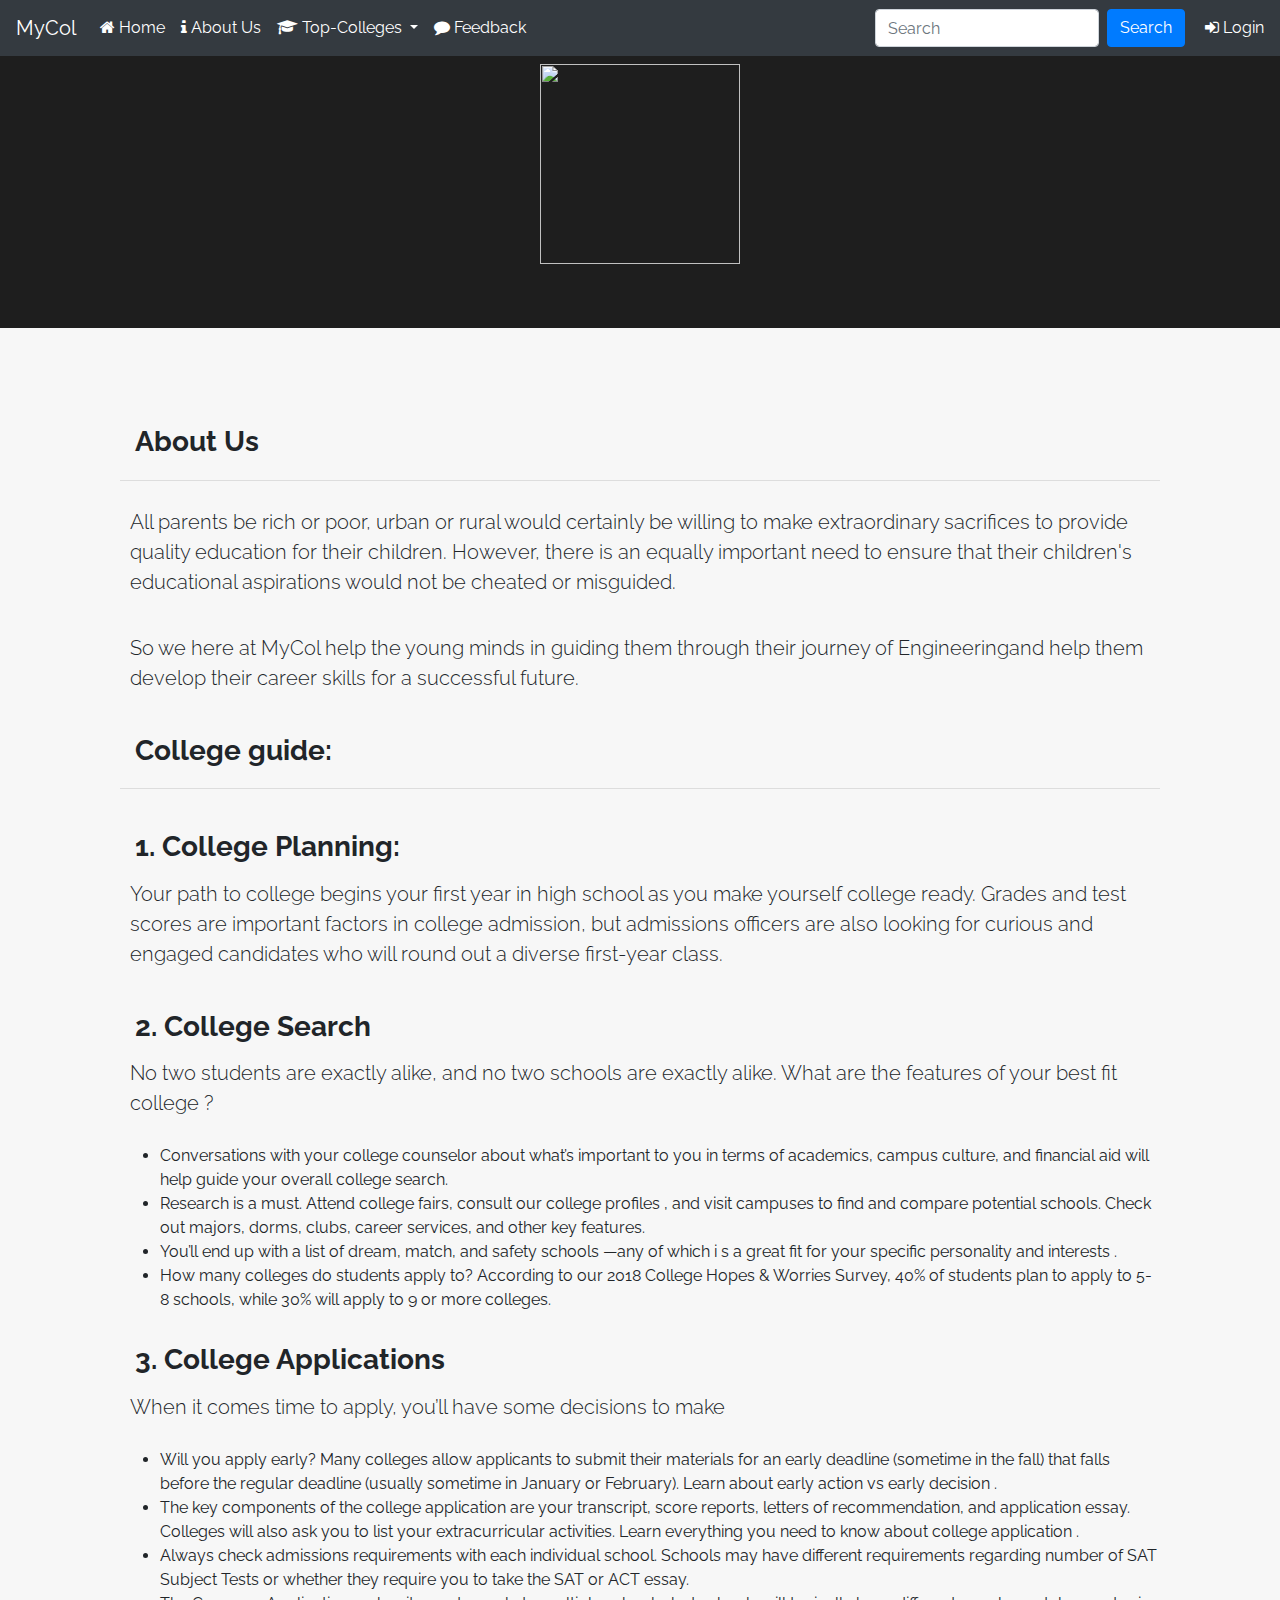
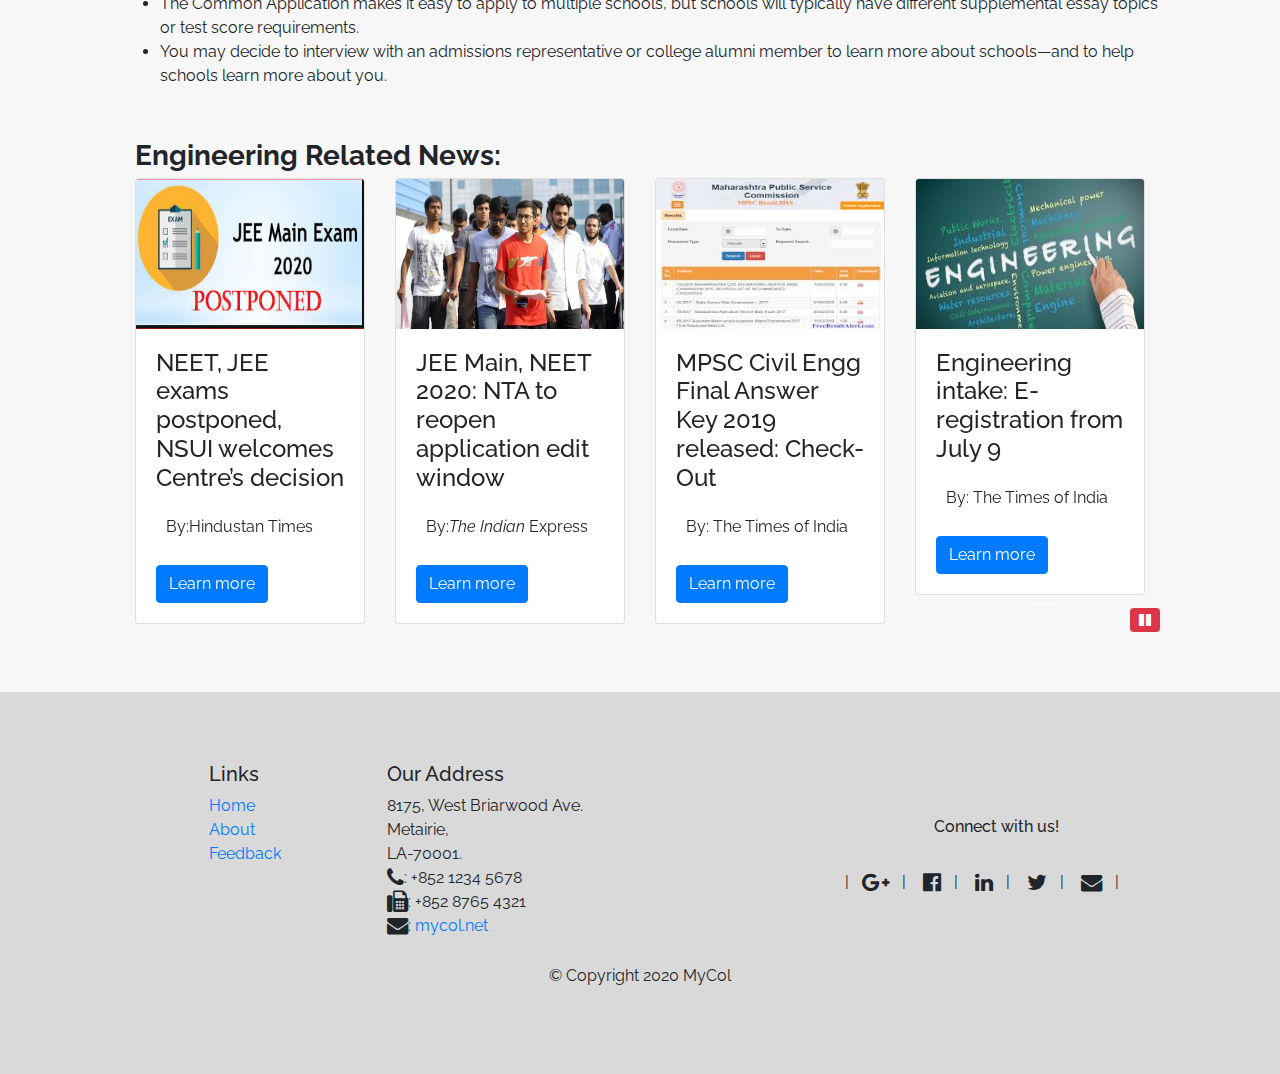
==== commit 65824e4e: "Update index.html" ====
--- a/index.html
+++ b/index.html
@@ -103,7 +103,7 @@
           </div>
       </div>
   </div>
-    <div class="jumbotron jumbotron-fluid bg-dark">
+<!--     <div class="jumbotron jumbotron-fluid bg-dark">
         <div class="jumbotron-background">
           <img src="grad2.jpg" class="blur" width="100%">
         </div>
@@ -116,6 +116,11 @@
           <p>Feeling stuck were to begin? Click on the below button it will guide you to the process.</p>
           <a class="btn btn-primary btn-lg" href="#college-guide" role="button">College guide</a>
       
+        </div>
+    </div> -->
+	<div class="jumbotron jumbotron-fluid" style="background-color:#1e1e1e;">
+        <div class="text-center">
+          <img src="collegedesklogo.png"  alt="" width="200px" height="200px">
         </div>
     </div>
     <div class="container">
@@ -372,4 +377,4 @@
     <script src="https://stackpath.bootstrapcdn.com/bootstrap/4.4.1/js/bootstrap.min.js" integrity="sha384-wfSDF2E50Y2D1uUdj0O3uMBJnjuUD4Ih7YwaYd1iqfktj0Uod8GCExl3Og8ifwB6" crossorigin="anonymous"></script>
     <script src="java.js"></script>
 </body>
-</html>+</html>
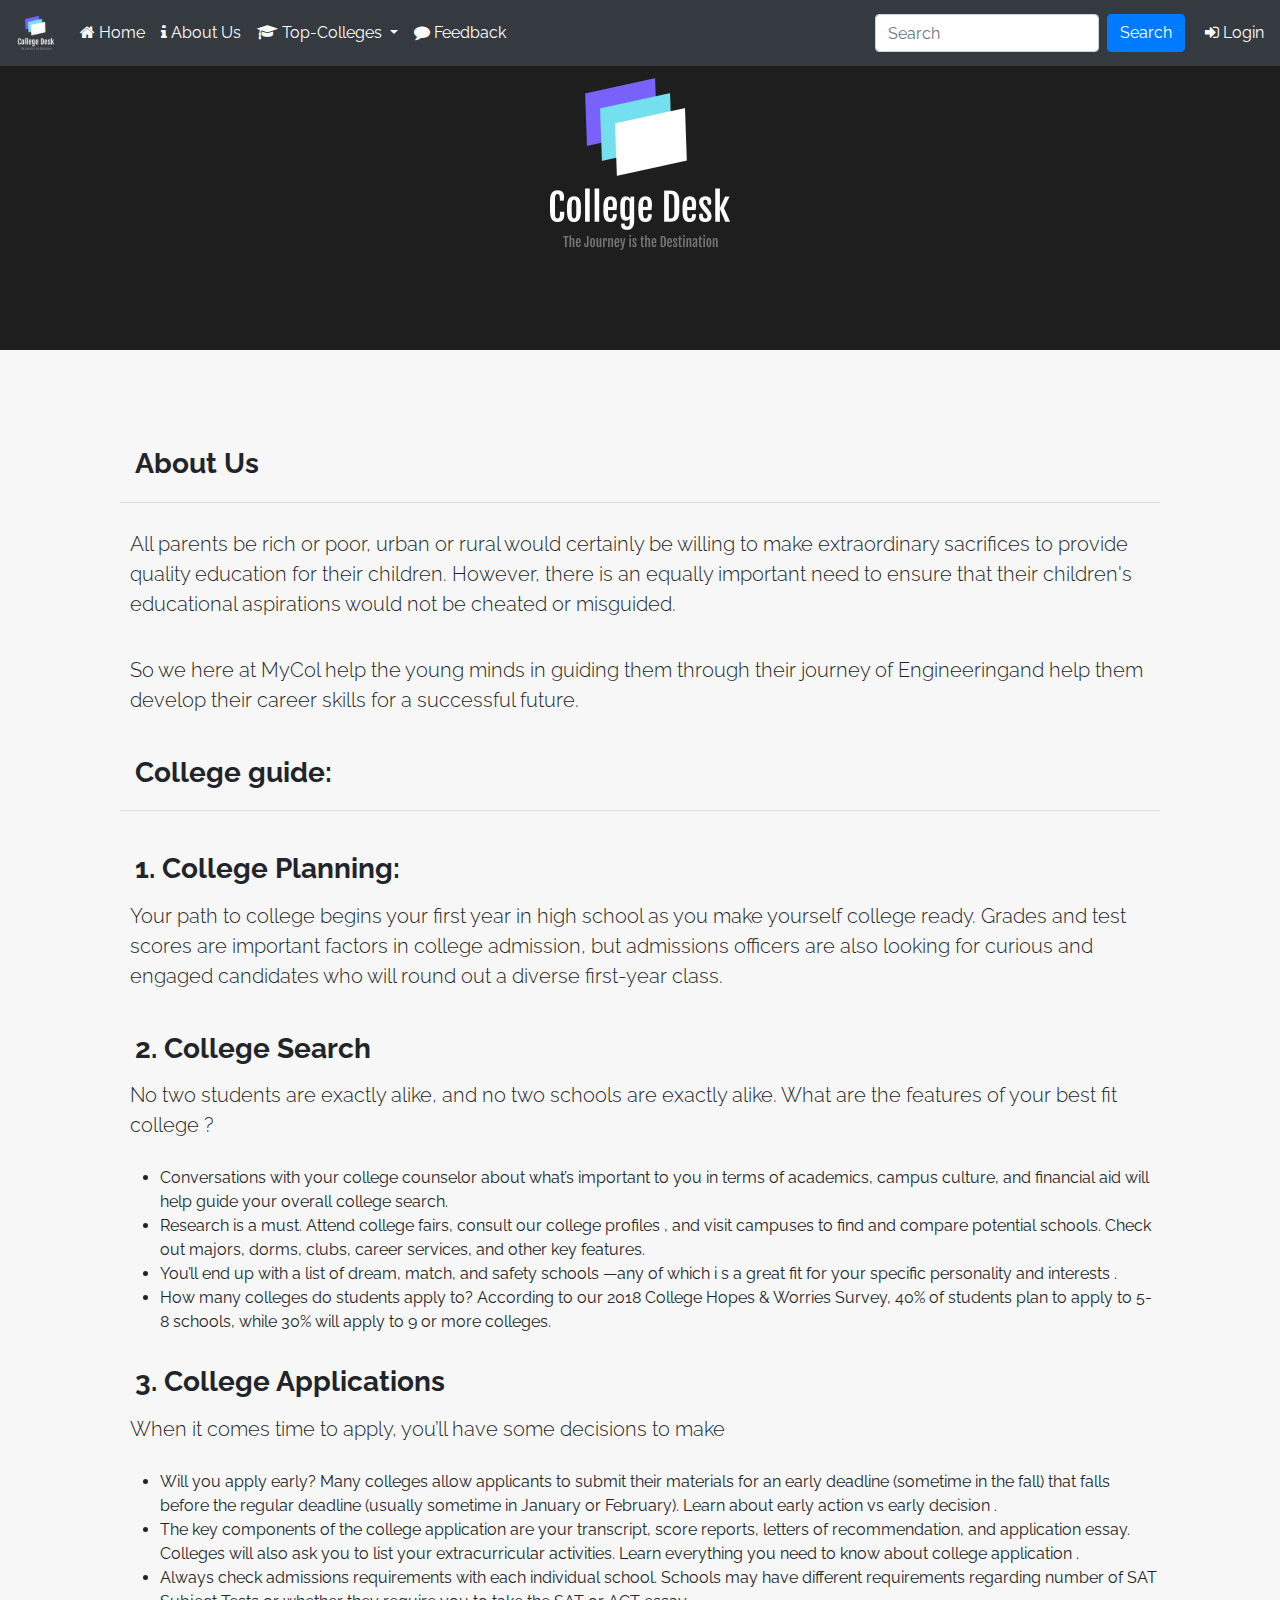
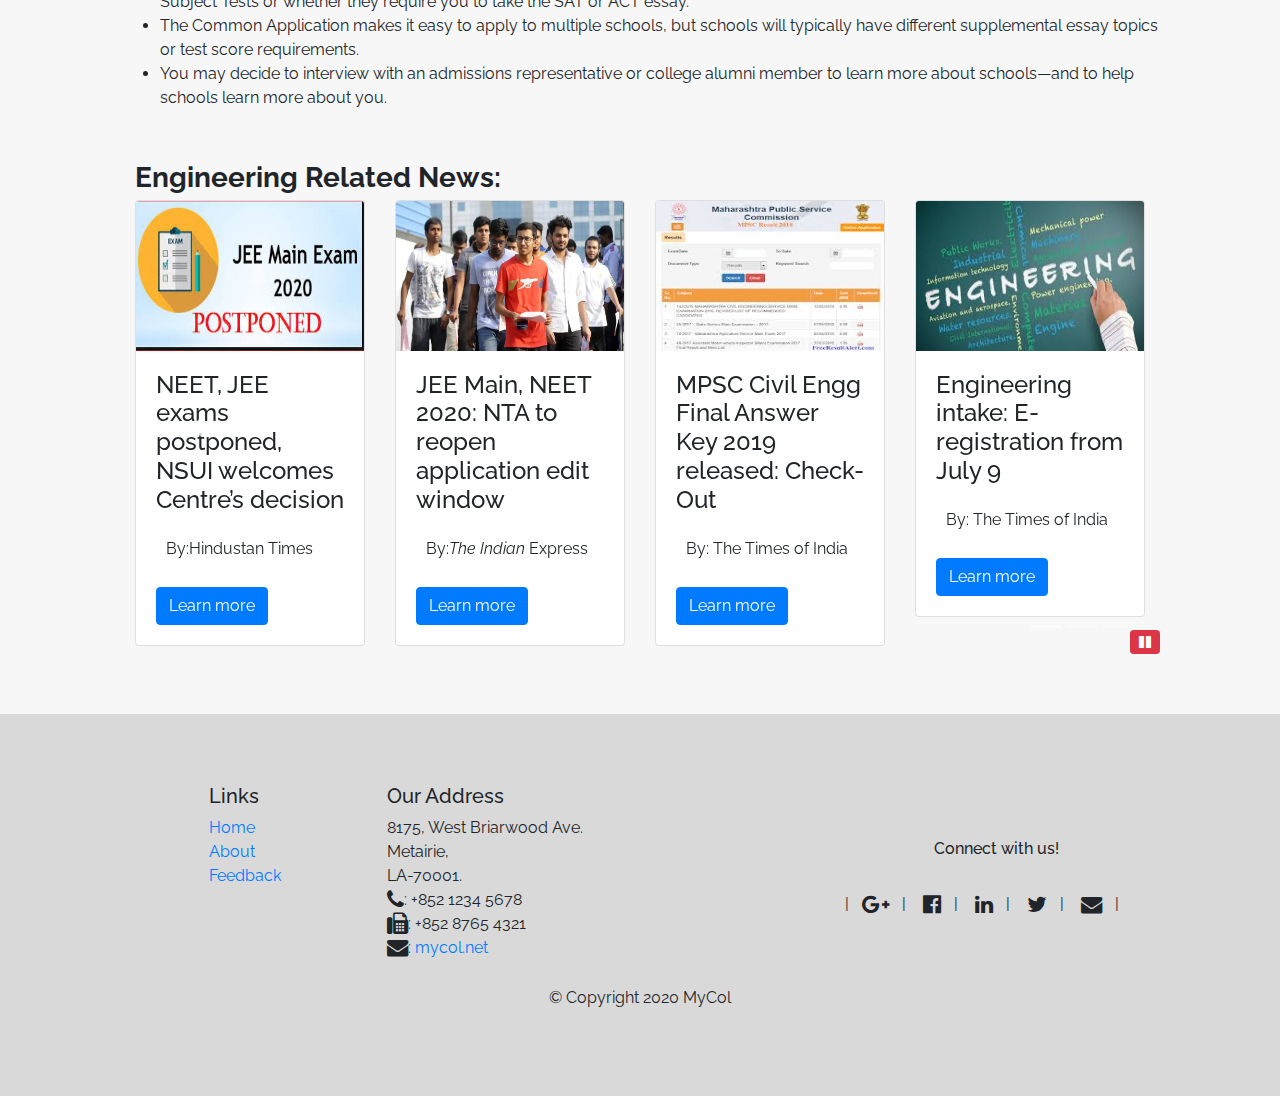
==== commit 616a55d3: "Update index.html" ====
--- a/index.html
+++ b/index.html
@@ -20,7 +20,7 @@
             <button class="navbar-toggler" type="button" data-toggle="collapse" data-target="#navbarSupportedContent" aria-controls="navbarSupportedContent" aria-expanded="false" aria-label="Toggle navigation">
                 <span class="navbar-toggler-icon"></span>
             </button>
-            <a class="navbar-brand" href="index.html">MyCol</a>
+            <a class="navbar-brand" href="index.html"><img src="collegedesklogo.png" alt="" height="40px" ></a>
         <div class="collapse navbar-collapse" id="navbarSupportedContent">
             <ul class="navbar-nav mr-auto">
                 <li class="nav-item">
--- a/style.css
+++ b/style.css
@@ -202,9 +202,10 @@
   .jumbotron {
     position:relative;
     overflow:hidden;
-  }
-  
-  .jumbotron .container {
+    height: 350px;
+  }
+  
+/*   .jumbotron .container {
     position:relative;
     z-index:2;
     
@@ -230,7 +231,7 @@
       filter: blur(4px);
     filter:progid:DXImageTransform.Microsoft.Blur(PixelRadius='4');
   
-  }
+  } */
   .footer{
     background-color: #d9d9d9;
     padding: 20px 0px 10px 0px;
--- a/style.css
+++ b/style.css
@@ -202,9 +202,10 @@
   .jumbotron {
     position:relative;
     overflow:hidden;
-  }
-  
-  .jumbotron .container {
+    height: 350px;
+  }
+  
+/*   .jumbotron .container {
     position:relative;
     z-index:2;
     
@@ -230,7 +231,7 @@
       filter: blur(4px);
     filter:progid:DXImageTransform.Microsoft.Blur(PixelRadius='4');
   
-  }
+  } */
   .footer{
     background-color: #d9d9d9;
     padding: 20px 0px 10px 0px;
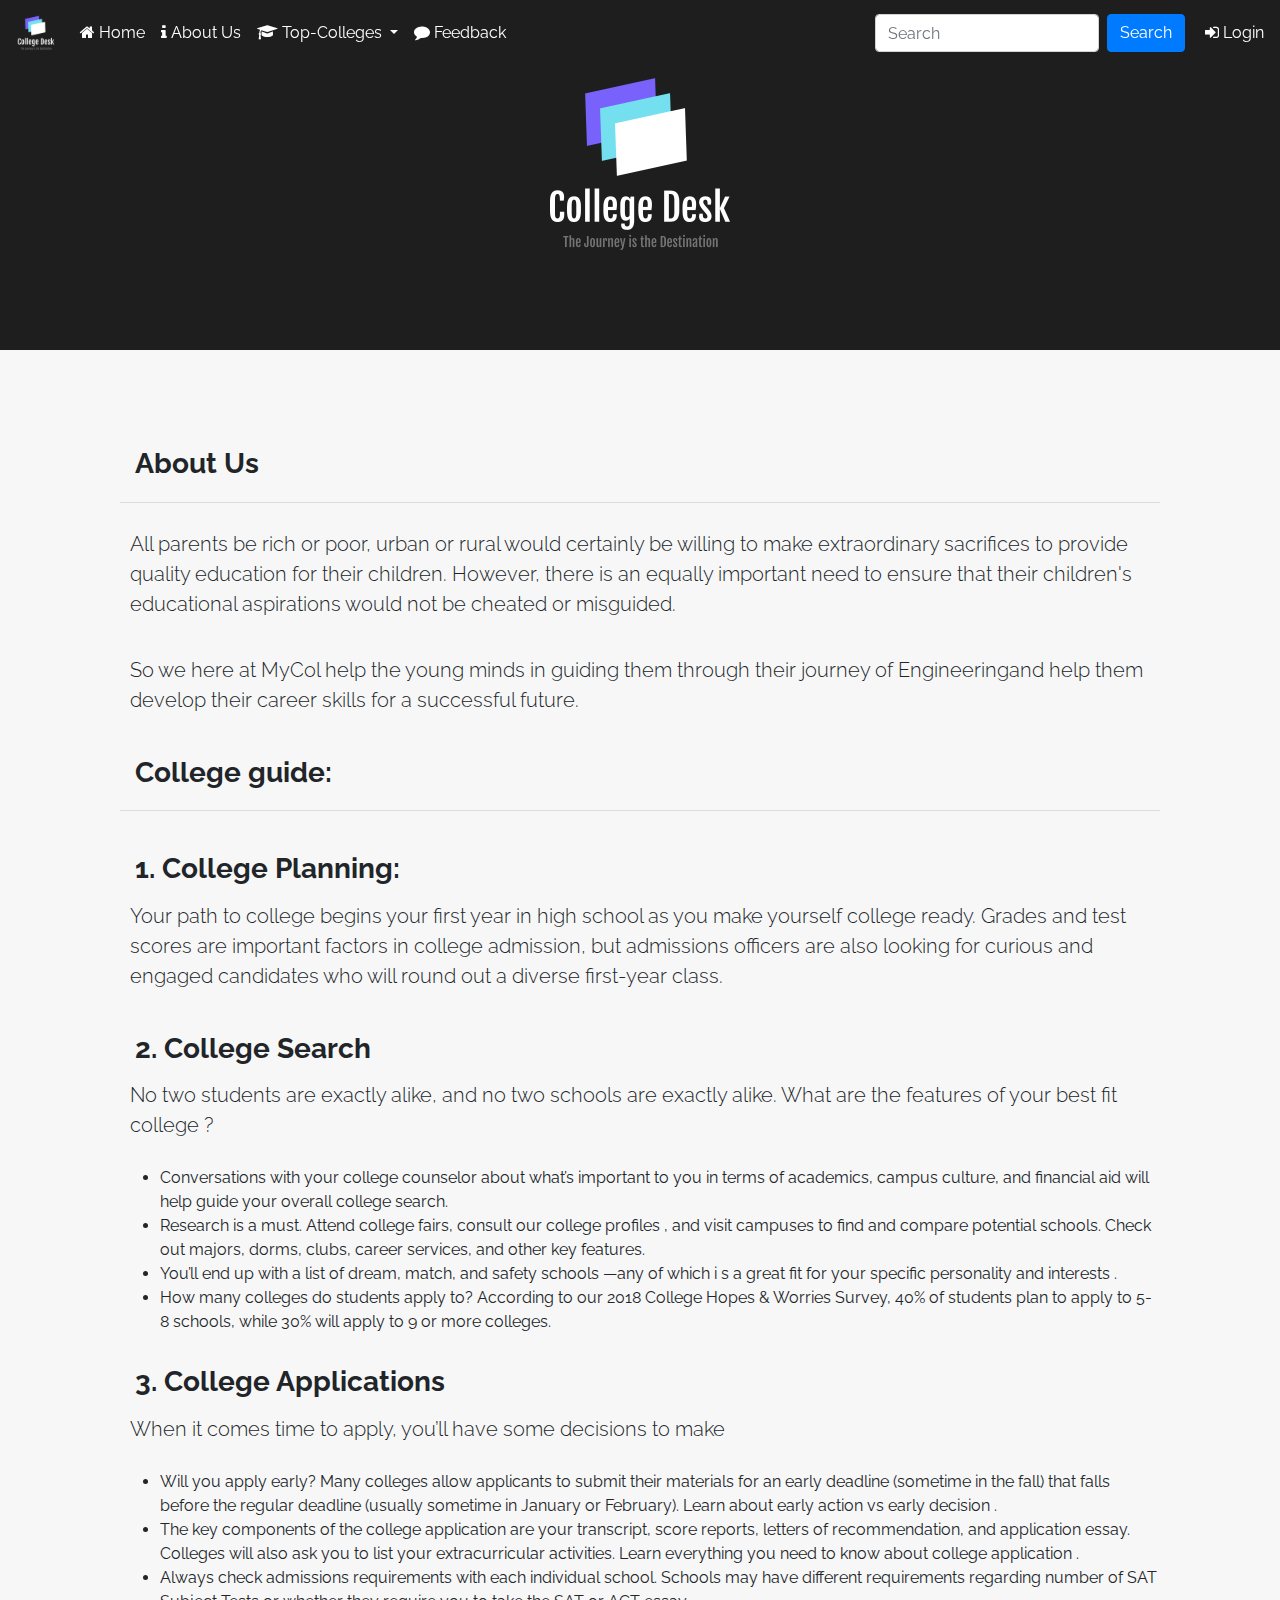
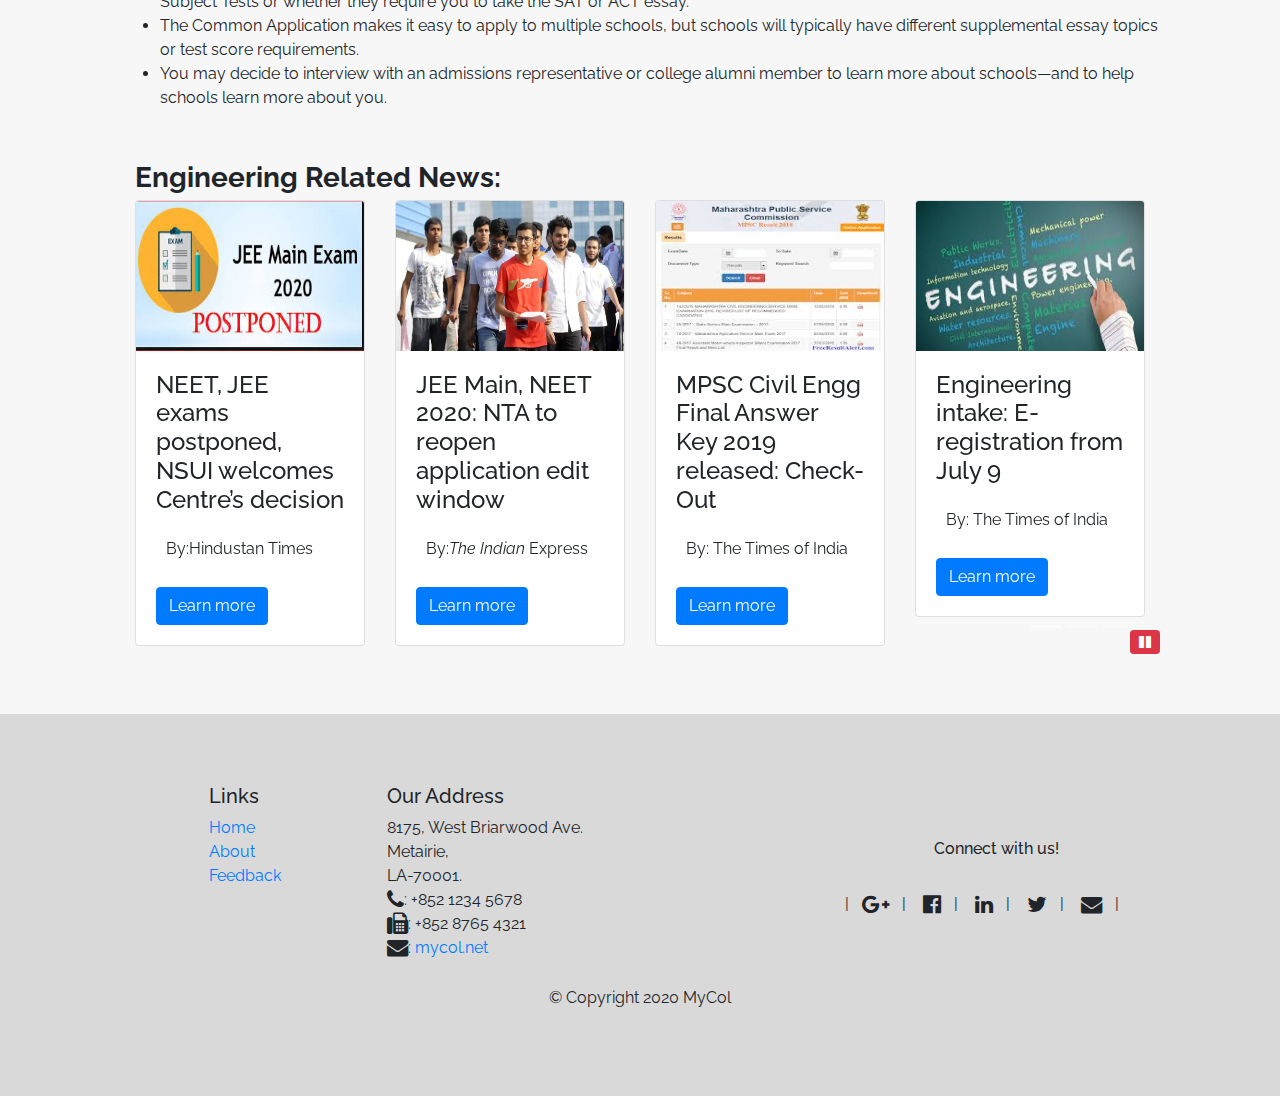
==== commit 12adfe31: "Update index.html" ====
--- a/index.html
+++ b/index.html
@@ -15,7 +15,7 @@
 
 </head>
 <body>
-    <nav class="navbar navbar-expand-lg navbar-dark bg-dark fixed-top">
+    <nav class="navbar navbar-expand-lg navbar-dark fixed-top">
         
             <button class="navbar-toggler" type="button" data-toggle="collapse" data-target="#navbarSupportedContent" aria-controls="navbarSupportedContent" aria-expanded="false" aria-label="Toggle navigation">
                 <span class="navbar-toggler-icon"></span>
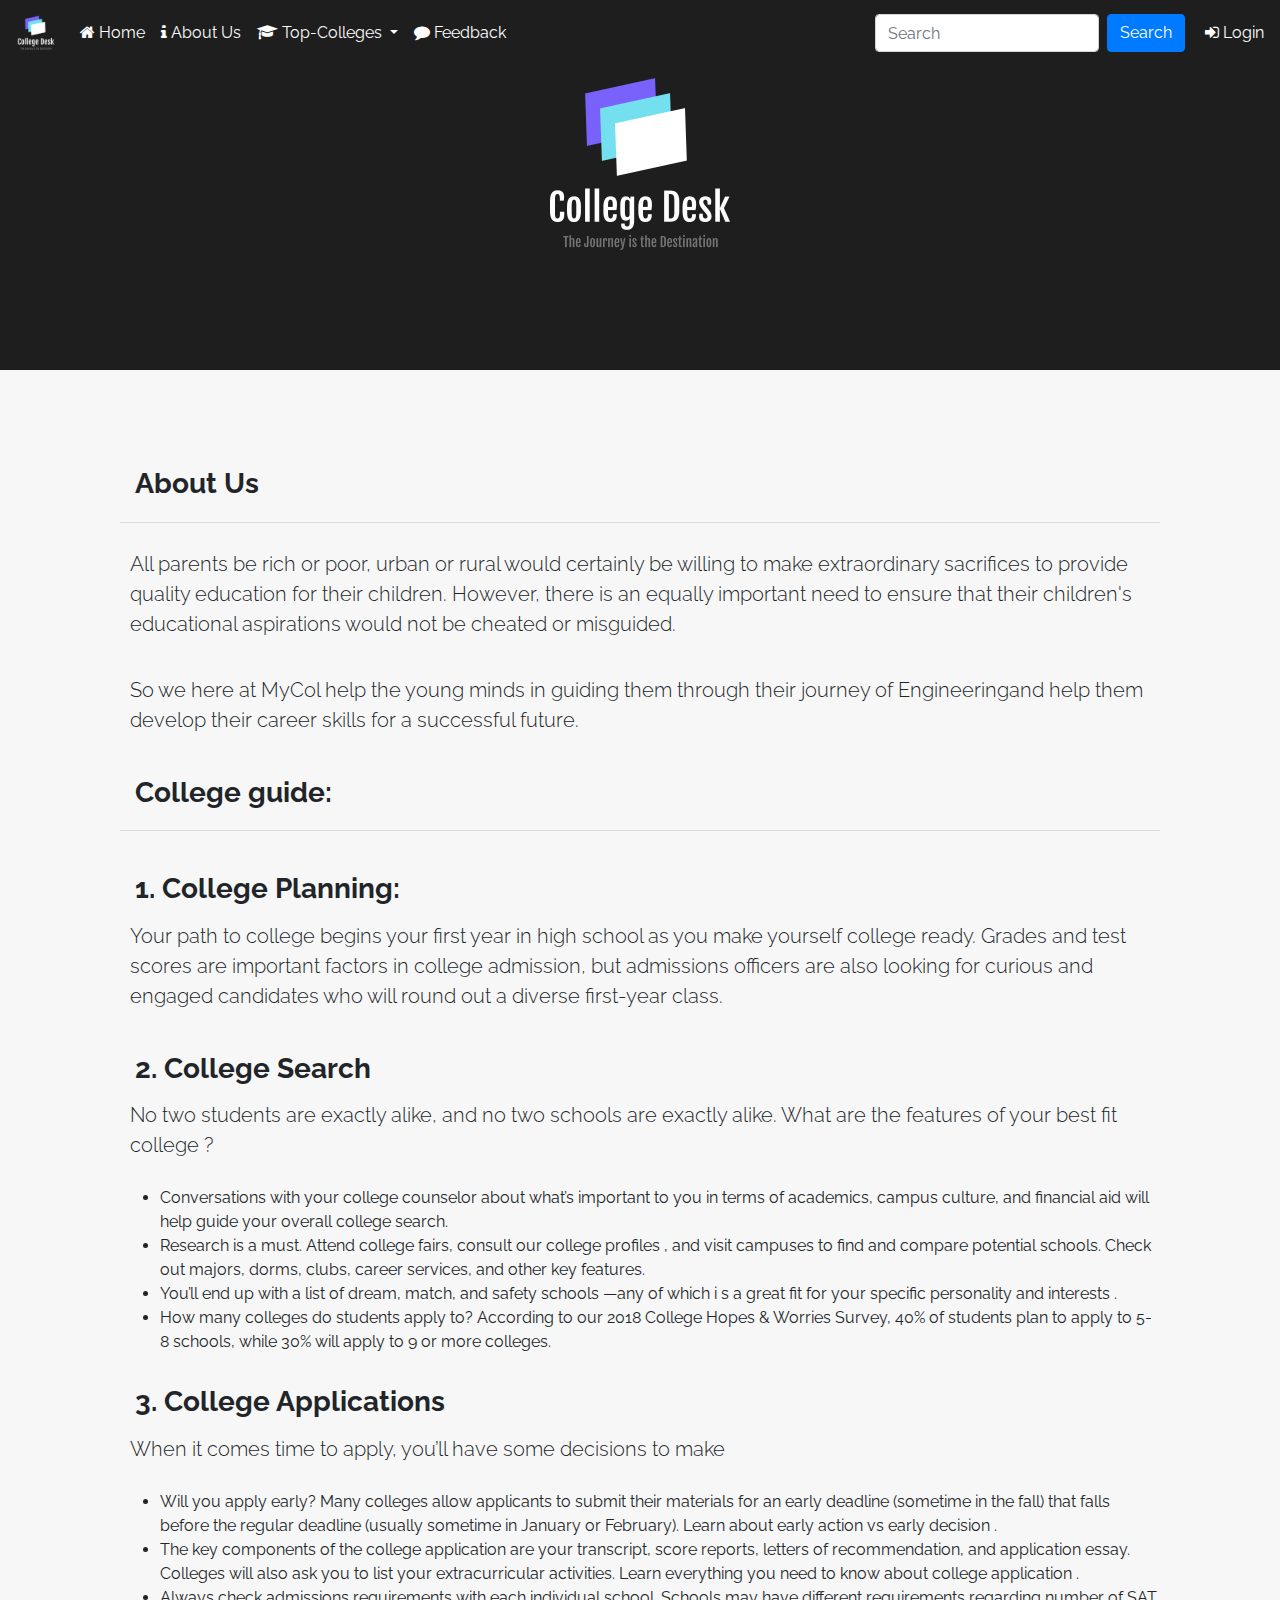
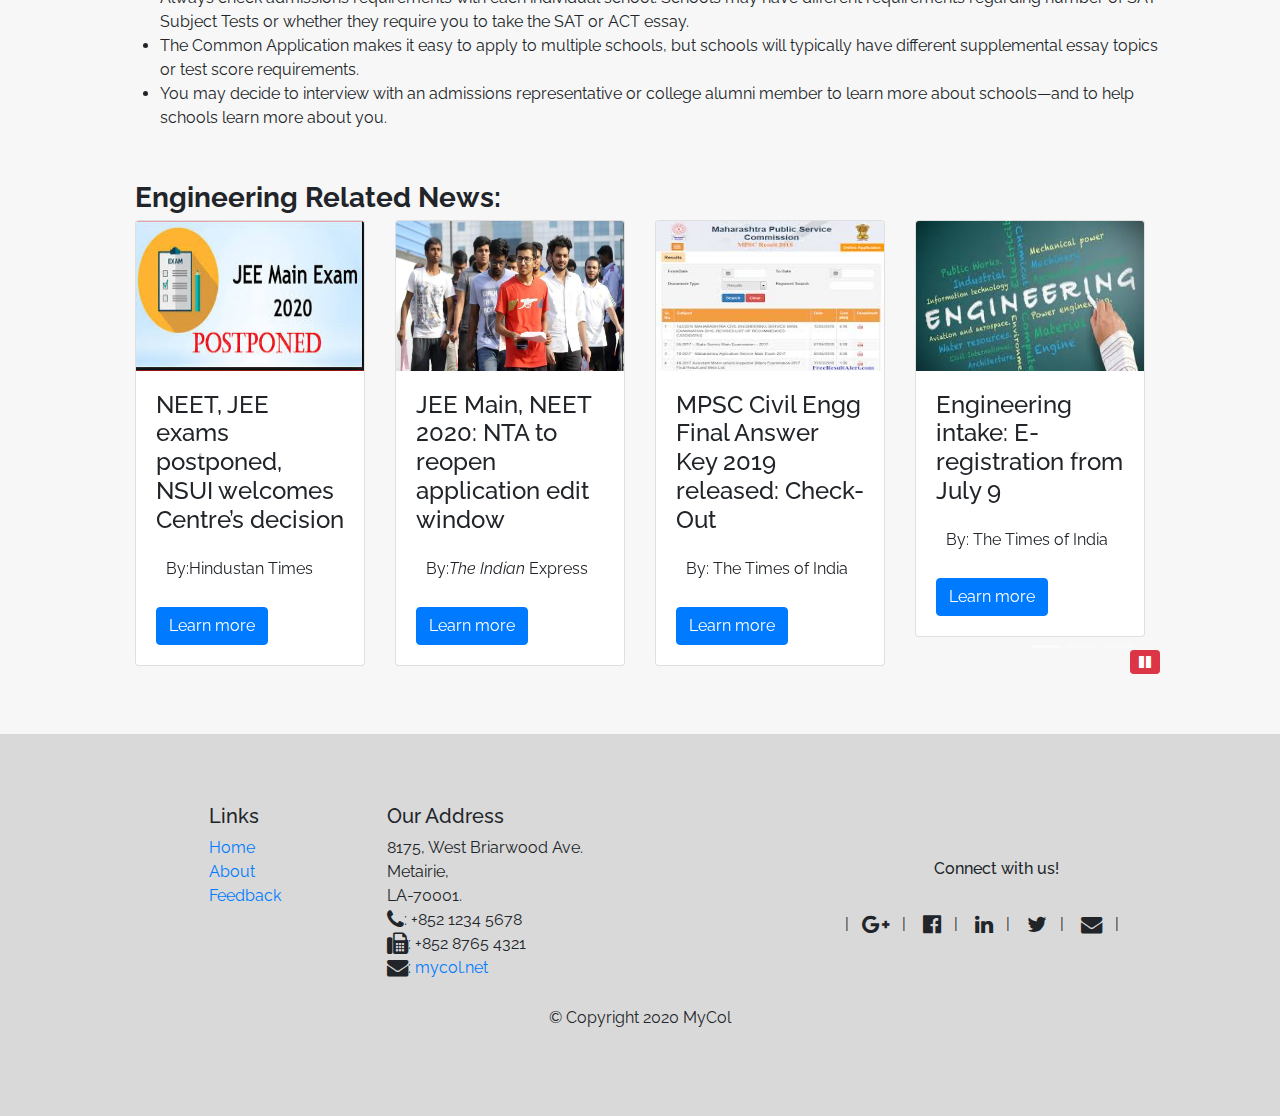
==== commit 1bde5bfe: "Update index.html" ====
--- a/index.html
+++ b/index.html
@@ -79,11 +79,11 @@
                       <div class="form-row">
                           <div class="form-group col-sm-4">
                                   <label class="sr-only" for="exampleInputEmail3">Email address</label>
-                                  <input type="email" class="form-control form-control-sm mr-1" id="exampleInputEmail3" placeholder="Enter email">
+                                  <input type="email" class="form-control form-control-sm mr-1" id="exampleInputEmail3" placeholder="Enter email" required>
                           </div>
                           <div class="form-group col-sm-4">
                               <label class="sr-only" for="exampleInputPassword3">Password</label>
-                              <input type="password" class="form-control form-control-sm mr-1" id="exampleInputPassword3" placeholder="Password">
+                              <input type="password" class="form-control form-control-sm mr-1" id="exampleInputPassword3" placeholder="Password" required>
                           </div>
                           <div class="col-sm-auto">
                               <div class="form-check">
--- a/style.css
+++ b/style.css
@@ -202,7 +202,7 @@
   .jumbotron {
     position:relative;
     overflow:hidden;
-    height: 350px;
+    height: 370px;
   }
   
 /*   .jumbotron .container {
@@ -275,3 +275,6 @@
 .modal-body{
         background-color: floralwhite;
 }    
+nav{
+    background-color: #1e1e1e;
+}
--- a/style.css
+++ b/style.css
@@ -202,7 +202,7 @@
   .jumbotron {
     position:relative;
     overflow:hidden;
-    height: 350px;
+    height: 370px;
   }
   
 /*   .jumbotron .container {
@@ -275,3 +275,6 @@
 .modal-body{
         background-color: floralwhite;
 }    
+nav{
+    background-color: #1e1e1e;
+}
